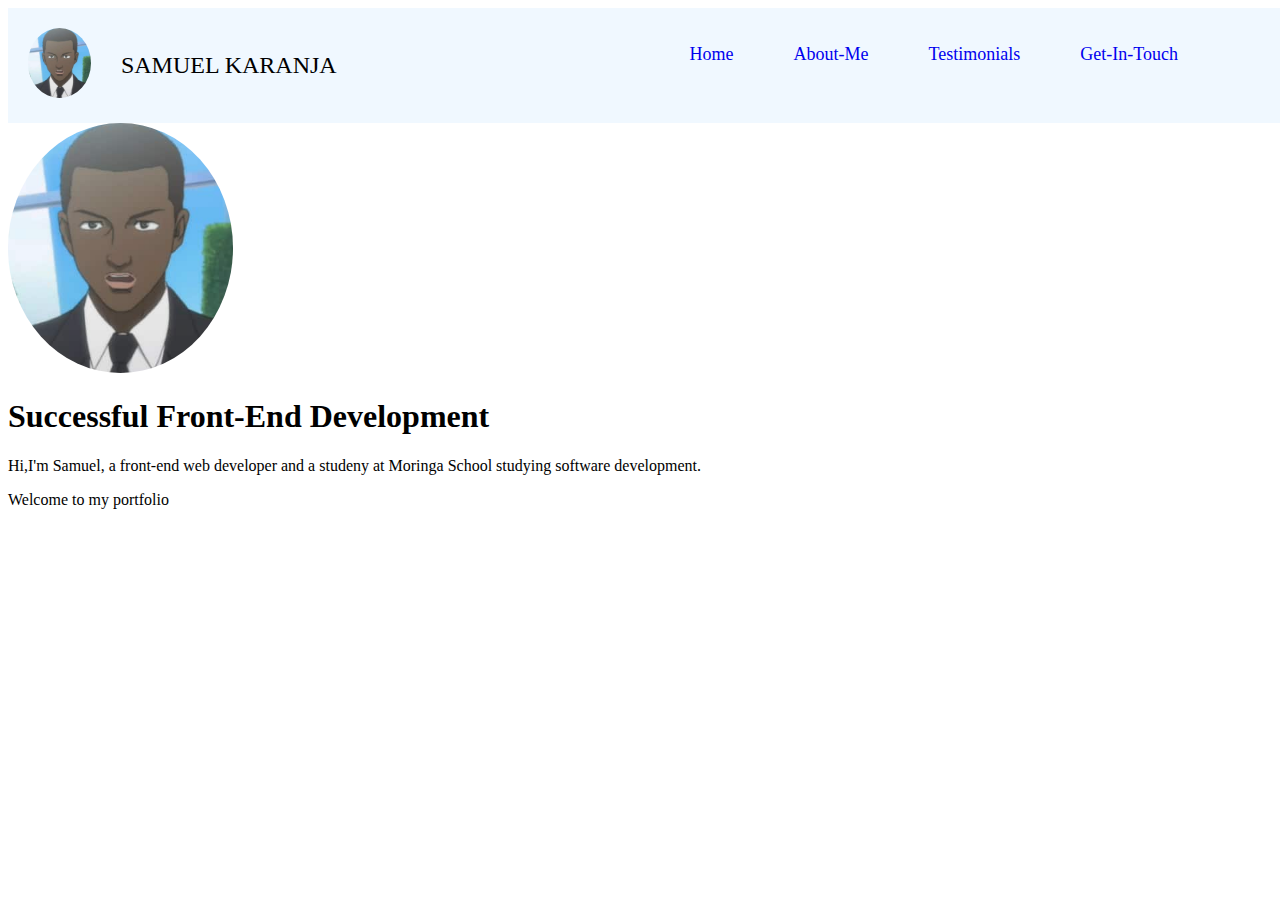
==== index.html @ 38bc6034 "build: body-add a background image to web page" ====
<!DOCTYPE html>
<html lang="en">

<head>
    <meta charset="UTF-8">
    <meta http-equiv="X-UA-Compatible" content="IE=edge">
    <meta name="viewport" content="width=device-width, initial-scale=1.0">
    <title>Portfolio</title>
    <link rel="stylesheet" href="css/style.css">
</head>

<body>
    <div class="header">

        <ul class="tabs">
            <li> <a href="#">Home</a> </li>
            <li> <a href="#">About-Me</a> </li>
            <li> <a href="#">Testimonials</a> </li>
            <li> <a href="#">Get-In-Touch</a> </li>

        </ul>

        <div class="logo">
            <img id="profile" height="70px" src="/images/profile.png" alt="profile">
            <p id="name">SAMUEL KARANJA</p>
        </div>
    </div>

    <div class="intro">
        <img id="profile" height="250px" src="/images/profile.png" alt="profile1">
        <h1>Successful Front-End Development</h1>
        <p>
            Hi,I'm Samuel, a front-end web developer and a studeny at Moringa School studying software development.
        </p>
        <p>Welcome to my portfolio</p>
    </div>

</body>

</html>
---- css/style.css ----
body{
    margin: none;
    padding: 0%;
    text-decoration: none;


}

.header{
    width: 100vw;
    align-items: center;
    padding: 20px;
    background-color: aliceblue;
    justify-content: space-around;
}

.logo{
    display: flex;
}

.tabs{
    float: right;
    display: flex;
    list-style: none;
    padding-right: 100px;

}
.tabs a{
    text-decoration: none;
    padding: 30px;
    font-size: large;
 
}

.btns{
    display: flex;
    text-align: center;
    align-items: center;
}

#profile{
    border-radius: 50%;
 
}
#name{
    font-size: x-large;
    padding-left: 30px;
}
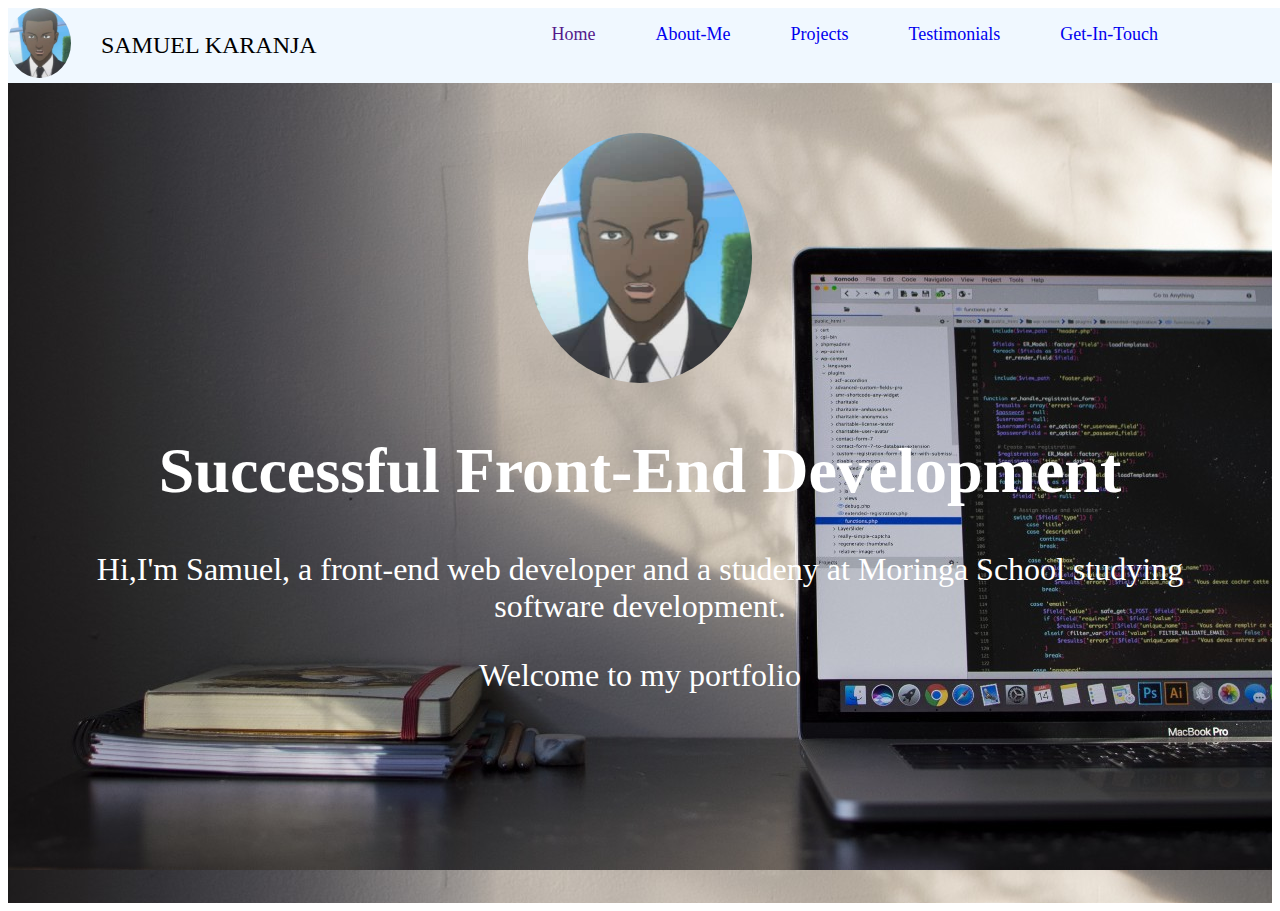
==== commit 3357c029: "build: add about me  html file and boiler plate" ====
--- a/index.html
+++ b/index.html
@@ -13,8 +13,9 @@
     <div class="header">
 
         <ul class="tabs">
-            <li> <a href="#">Home</a> </li>
+            <li> <index class="html"></index><a href="">Home</a> </li>
             <li> <a href="#">About-Me</a> </li>
+            <li> <a href="#">Projects</a> </li>
             <li> <a href="#">Testimonials</a> </li>
             <li> <a href="#">Get-In-Touch</a> </li>
 
--- a/css/style.css
+++ b/css/style.css
@@ -1,49 +1,50 @@
-body{
-    margin: none;
-    padding: 0%;
-    text-decoration: none;
+body {
+  margin: none;
+  padding: 0%;
+  text-decoration: none;
+}
 
+.header {
+  width: 100vw;
+  align-items: center;
+  padding:20, 20, 0  20;
+  background-color: aliceblue;
+  justify-content: space-around;
+}
+
+.logo {
+  display: flex;
+}
+
+.tabs {
+  float: right;
+  display: flex;
+  list-style: none;
+  padding-right: 100px;
+}
+.tabs a {
+  text-decoration: none;
+  padding: 30px;
+  font-size: large;
+}
+
+#profile {
+  border-radius: 50%;
 
 }
 
-.header{
-    width: 100vw;
-    align-items: center;
-    padding: 20px;
-    background-color: aliceblue;
-    justify-content: space-around;
+#name {
+  font-size: x-large;
+  padding-left: 30px;
 }
 
-.logo{
-    display: flex;
+.intro {
+    text-align: center;
+    height: 80vh;
+    font-size: xx-large;
+
+    padding: 50px;
+    color: rgb(255, 255, 255);
+    background-image: url('/images/img1.jpeg');
 }
 
-.tabs{
-    float: right;
-    display: flex;
-    list-style: none;
-    padding-right: 100px;
-
-}
-.tabs a{
-    text-decoration: none;
-    padding: 30px;
-    font-size: large;
- 
-}
-
-.btns{
-    display: flex;
-    text-align: center;
-    align-items: center;
-}
-
-#profile{
-    border-radius: 50%;
- 
-}
-#name{
-    font-size: x-large;
-    padding-left: 30px;
-}
-
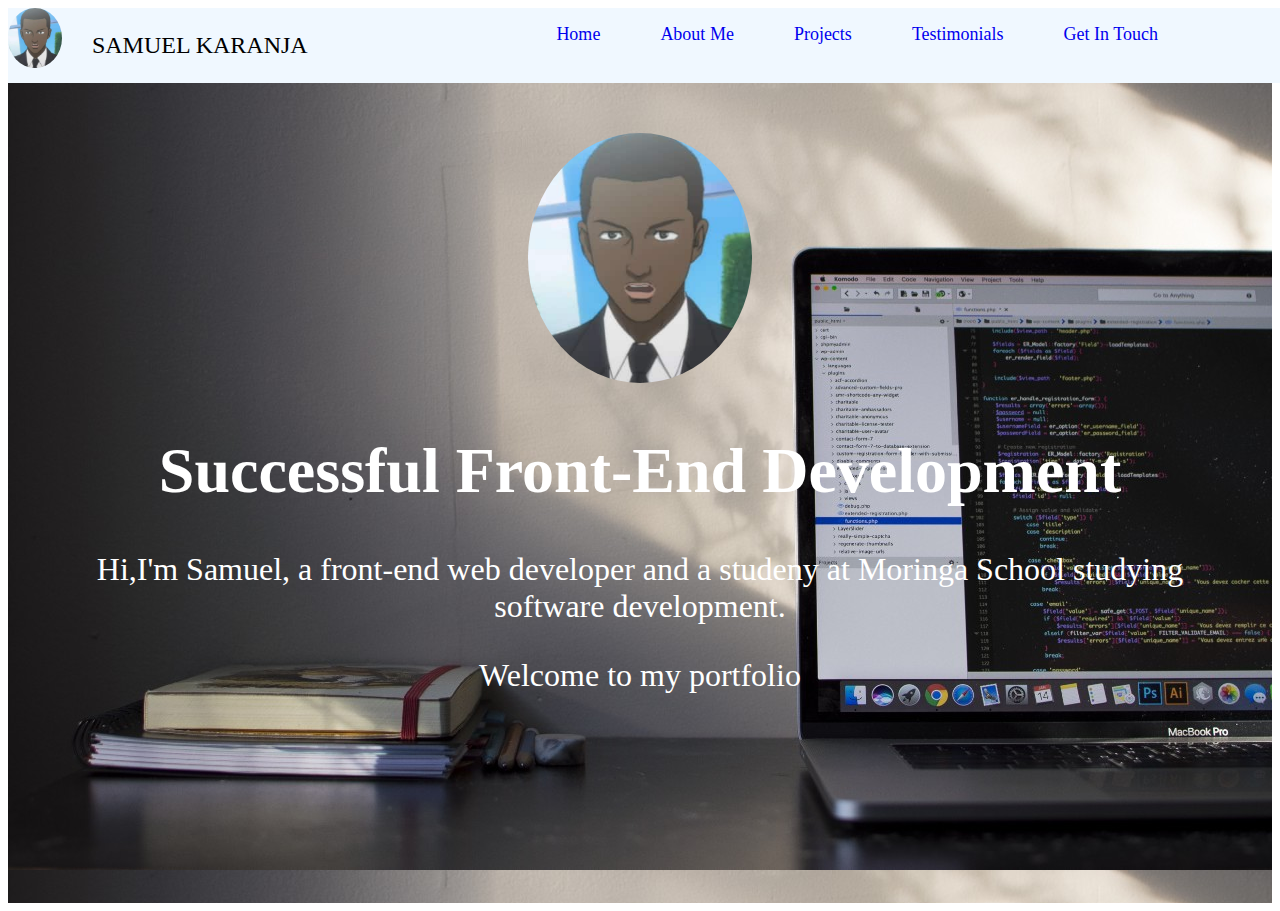
==== commit bc872d20: "build: removed dashes in get in touch and about me" ====
--- a/index.html
+++ b/index.html
@@ -13,22 +13,22 @@
     <div class="header">
 
         <ul class="tabs">
-            <li> <index class="html"></index><a href="">Home</a> </li>
-            <li> <a href="#">About-Me</a> </li>
+            <li> <a href="index.html">Home</a> </li>
+            <li> <a href="about.html">About Me</a> </li>
             <li> <a href="#">Projects</a> </li>
             <li> <a href="#">Testimonials</a> </li>
-            <li> <a href="#">Get-In-Touch</a> </li>
+            <li> <a href="#">Get In Touch</a> </li>
 
         </ul>
 
         <div class="logo">
-            <img id="profile" height="70px" src="/images/profile.png" alt="profile">
+            <img id="profile" height="60px" src="/images/profile.png" alt="profile">
             <p id="name">SAMUEL KARANJA</p>
         </div>
     </div>
 
     <div class="intro">
-        <img id="profile" height="250px" src="/images/profile.png" alt="profile1">
+        <img id="profile1" height="250px" src="/images/profile.png" alt="profile1">
         <h1>Successful Front-End Development</h1>
         <p>
             Hi,I'm Samuel, a front-end web developer and a studeny at Moringa School studying software development.
--- a/css/style.css
+++ b/css/style.css
@@ -33,6 +33,11 @@
 
 }
 
+#profile1 {
+    border-radius: 50%
+  
+  }
+
 #name {
   font-size: x-large;
   padding-left: 30px;
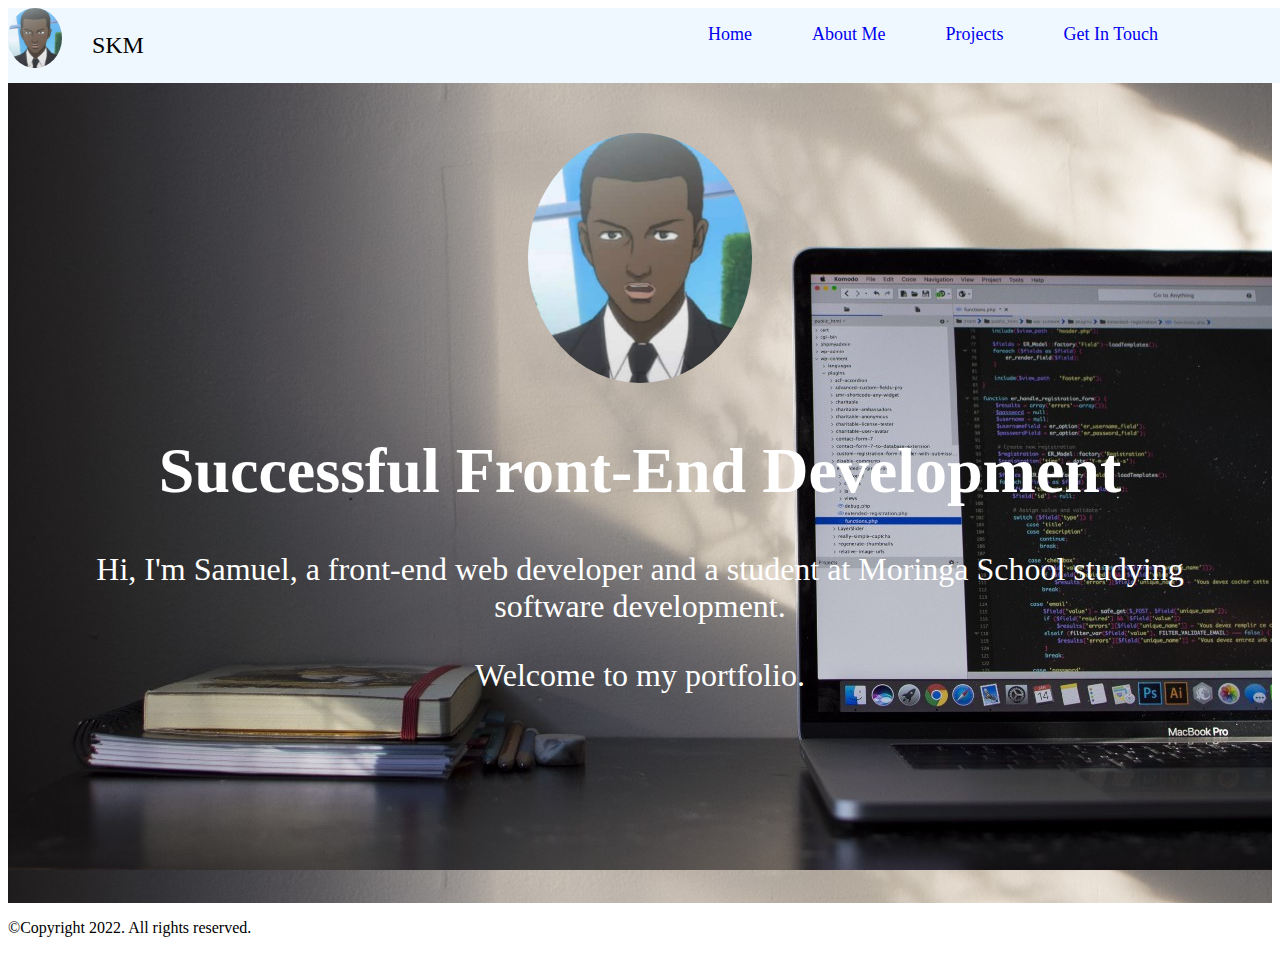
==== commit 1add0575: "build: add copyright to homepage and remove testimonials tab" ====
--- a/index.html
+++ b/index.html
@@ -16,14 +16,13 @@
             <li> <a href="index.html">Home</a> </li>
             <li> <a href="about.html">About Me</a> </li>
             <li> <a href="#">Projects</a> </li>
-            <li> <a href="#">Testimonials</a> </li>
             <li> <a href="#">Get In Touch</a> </li>
 
         </ul>
 
         <div class="logo">
             <img id="profile" height="60px" src="/images/profile.png" alt="profile">
-            <p id="name">SAMUEL KARANJA</p>
+            <p id="name">SKM</p>
         </div>
     </div>
 
@@ -31,9 +30,13 @@
         <img id="profile1" height="250px" src="/images/profile.png" alt="profile1">
         <h1>Successful Front-End Development</h1>
         <p>
-            Hi,I'm Samuel, a front-end web developer and a studeny at Moringa School studying software development.
+            Hi, I'm Samuel, a front-end web developer and a student at Moringa School studying software development.
         </p>
-        <p>Welcome to my portfolio</p>
+        <p>Welcome to my portfolio.</p>
+    </div>
+
+    <div class="copyright">
+        <p>©Copyright 2022. All rights reserved.</p>
     </div>
 
 </body>
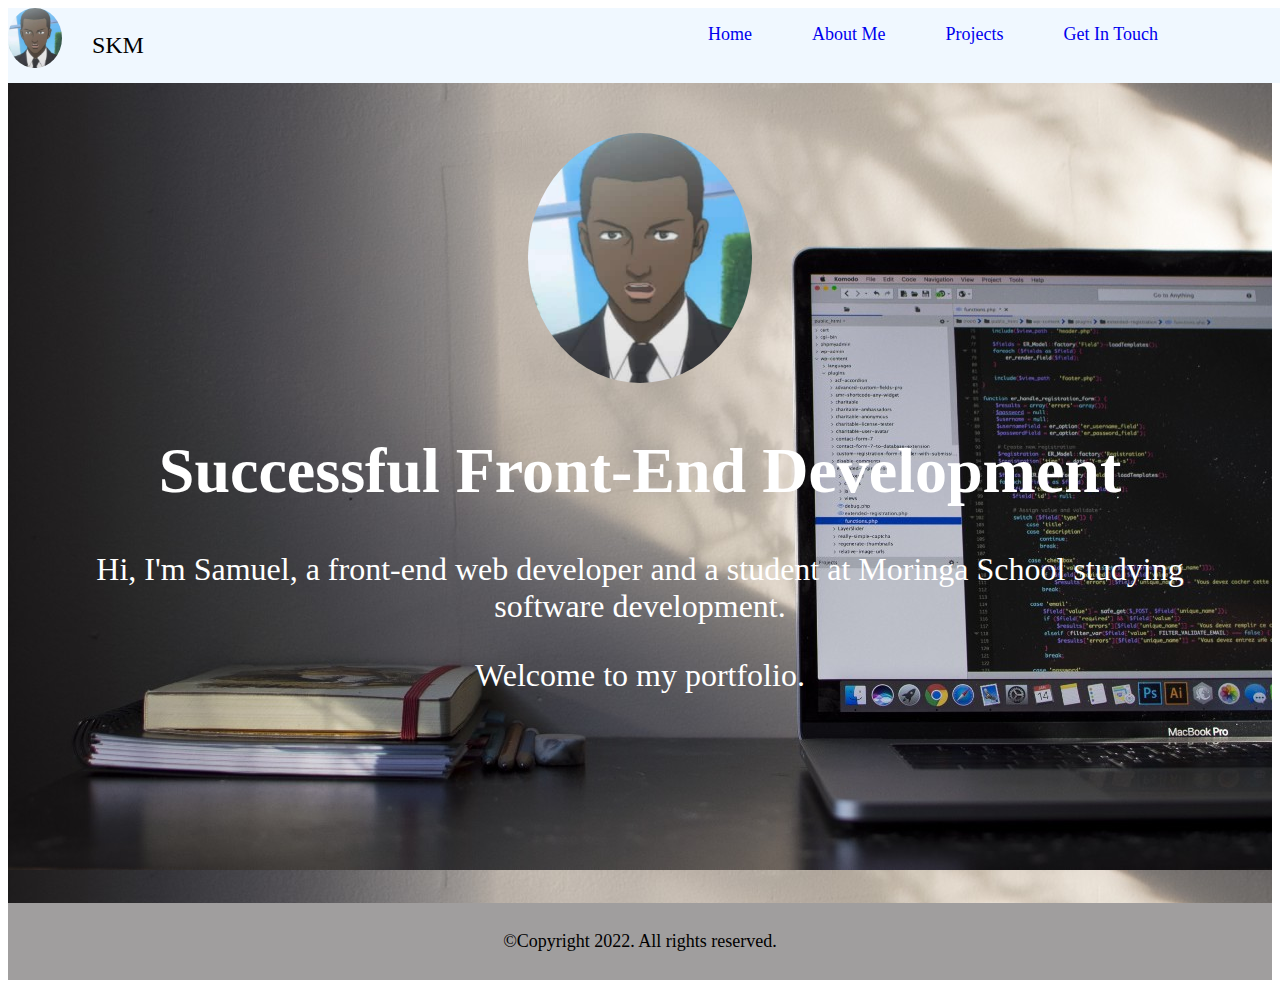
==== commit 05034135: "add link directons for nav bar tabs" ====
--- a/index.html
+++ b/index.html
@@ -15,8 +15,8 @@
         <ul class="tabs">
             <li> <a href="index.html">Home</a> </li>
             <li> <a href="about.html">About Me</a> </li>
-            <li> <a href="#">Projects</a> </li>
-            <li> <a href="#">Get In Touch</a> </li>
+            <li> <a href="projects.html">Projects</a> </li>
+            <li> <a href="contact.html">Get In Touch</a> </li>
 
         </ul>
 
--- a/css/style.css
+++ b/css/style.css
@@ -53,3 +53,10 @@
     background-image: url('/images/img1.jpeg');
 }
 
+.copyright{
+  text-align: center;
+  background-color: rgb(160, 158, 158);
+  padding: 10px;
+  font-size: large;
+}
+
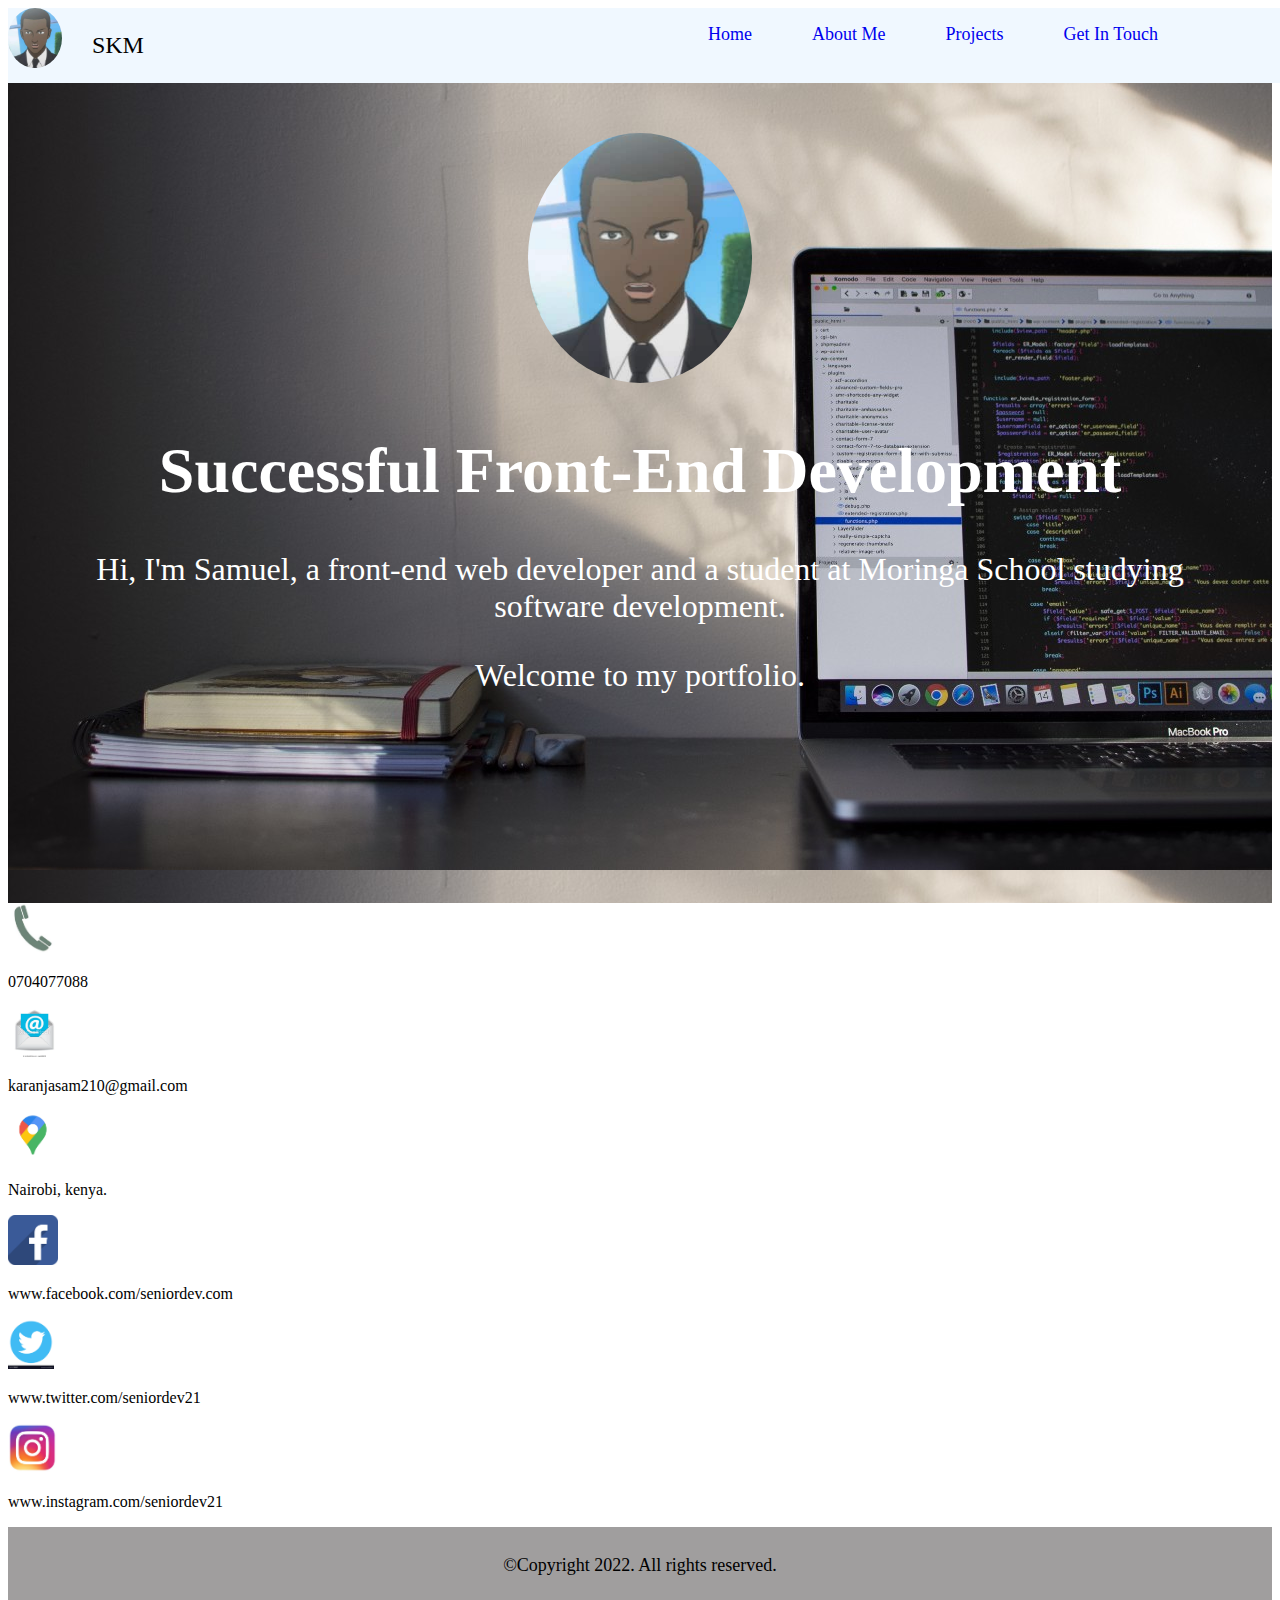
==== commit 17bed2c3: "build: add footer in index.html file" ====
--- a/index.html
+++ b/index.html
@@ -35,6 +35,48 @@
         <p>Welcome to my portfolio.</p>
     </div>
 
+    <div class="footer">
+
+        <div class="group1">
+            <div class="phone">
+                <img src="/images/phone.jpeg" alt="phone" class="imgs" height="50px">
+                <p>0704077088</p>
+            </div>
+
+            <div class="mail">
+                <img src="/images/mail.webp" alt="mail" class="imgs" height="50px">
+                <p>karanjasam210@gmail.com</p>
+            </div>
+
+            <div class="location">
+                <img src="/images/location.png" alt="mail" class="imgs" height="50px">
+                <p>Nairobi, kenya.</p>
+            </div>
+        </div>
+
+        <div class="group2">
+
+            <div class="facebook">
+                <img src="/images/fb.png" alt="mail" class="imgs" height="50px">
+                <p>www.facebook.com/seniordev.com</p>
+            </div>
+
+            <div class="twitter">
+                <img src="/images/twitter.png" alt="mail" class="imgs" height="50px">
+                <p>www.twitter.com/seniordev21</p>
+            </div>
+
+            <div class="instagram">
+                <img src="/images/ig.jpeg" alt="mail" class="imgs" height="50px">
+                <p>www.instagram.com/seniordev21</p>
+            </div>
+
+        </div>
+
+    </div>
+
+
+
     <div class="copyright">
         <p>©Copyright 2022. All rights reserved.</p>
     </div>
--- a/css/style.css
+++ b/css/style.css
@@ -60,3 +60,5 @@
   font-size: large;
 }
 
+
+
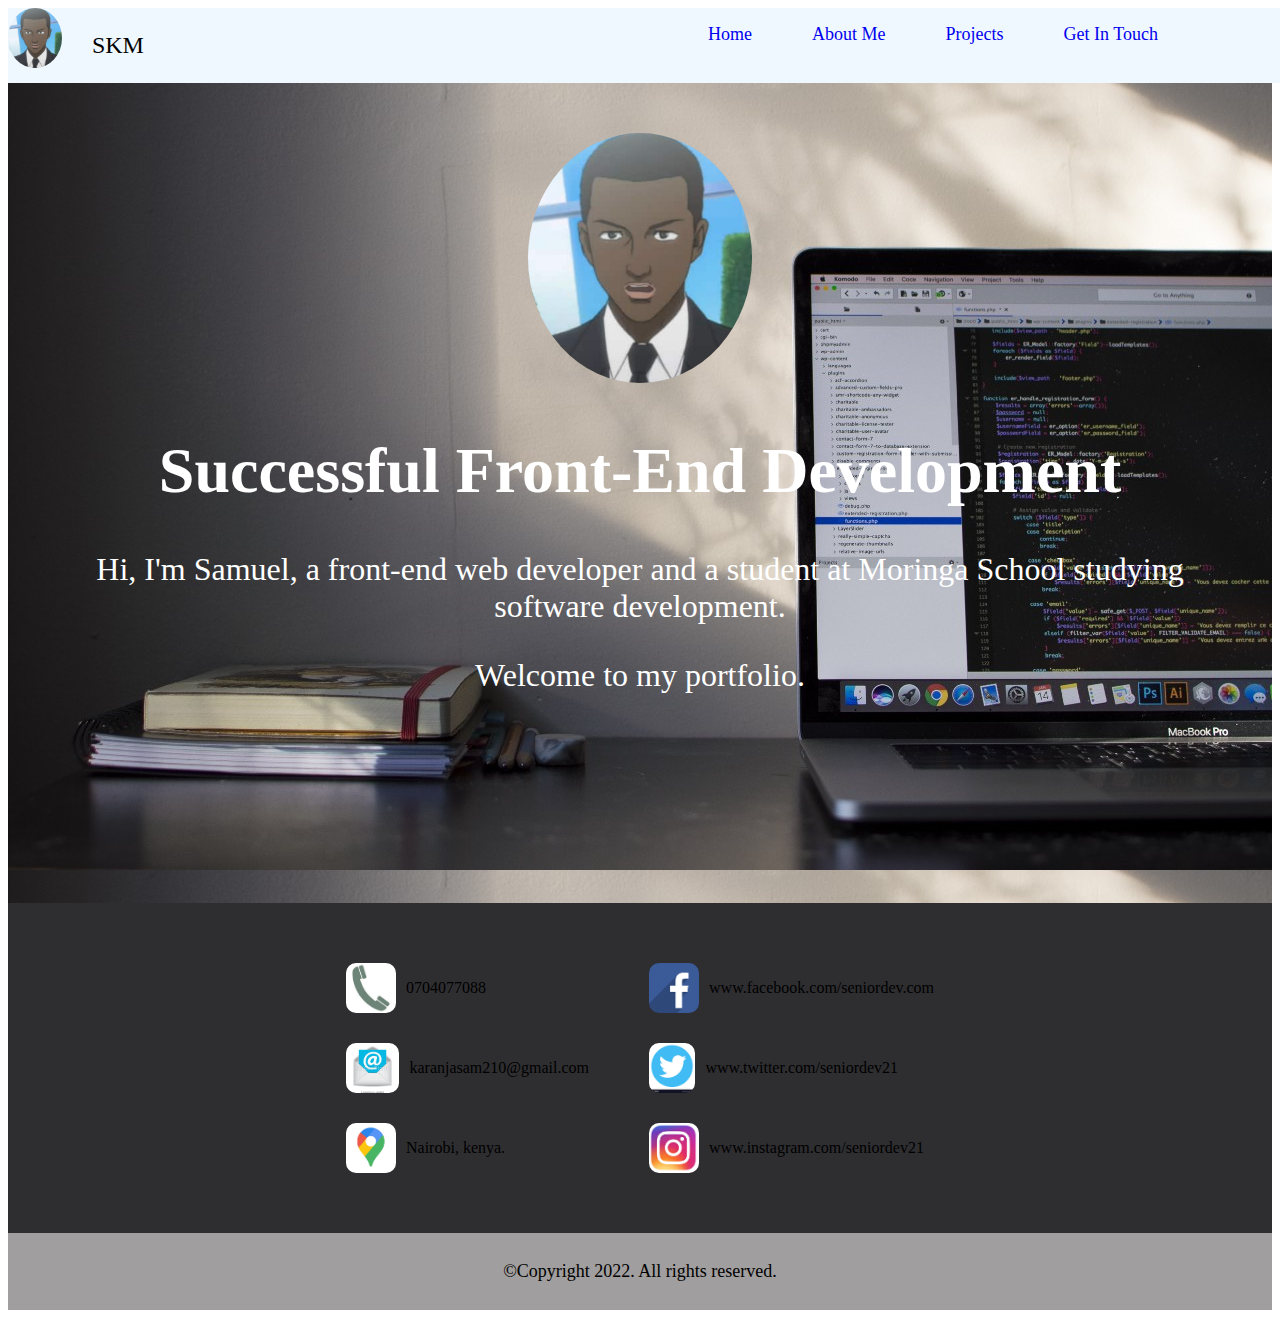
==== commit 3461359f: "fix: remove slashes before images file paths" ====
--- a/index.html
+++ b/index.html
@@ -21,13 +21,13 @@
         </ul>
 
         <div class="logo">
-            <img id="profile" height="60px" src="/images/profile.png" alt="profile">
+            <img id="profile" height="60px" src="images/profile.png" alt="profile">
             <p id="name">SKM</p>
         </div>
     </div>
 
     <div class="intro">
-        <img id="profile1" height="250px" src="/images/profile.png" alt="profile1">
+        <img id="profile1" height="250px" src="images/profile.png" alt="profile1">
         <h1>Successful Front-End Development</h1>
         <p>
             Hi, I'm Samuel, a front-end web developer and a student at Moringa School studying software development.
@@ -39,17 +39,17 @@
 
         <div class="group1">
             <div class="phone">
-                <img src="/images/phone.jpeg" alt="phone" class="imgs" height="50px">
+                <img src="images/phone.jpeg" alt="phone" class="imgs" height="50px">
                 <p>0704077088</p>
             </div>
 
             <div class="mail">
-                <img src="/images/mail.webp" alt="mail" class="imgs" height="50px">
+                <img src="images/mail.webp" alt="mail" class="imgs" height="50px">
                 <p>karanjasam210@gmail.com</p>
             </div>
 
             <div class="location">
-                <img src="/images/location.png" alt="mail" class="imgs" height="50px">
+                <img src="images/location.png" alt="mail" class="imgs" height="50px">
                 <p>Nairobi, kenya.</p>
             </div>
         </div>
@@ -57,17 +57,17 @@
         <div class="group2">
 
             <div class="facebook">
-                <img src="/images/fb.png" alt="mail" class="imgs" height="50px">
+                <img src="images/fb.png" alt="mail" class="imgs" height="50px">
                 <p>www.facebook.com/seniordev.com</p>
             </div>
 
             <div class="twitter">
-                <img src="/images/twitter.png" alt="mail" class="imgs" height="50px">
+                <img src="images/twitter.png" alt="mail" class="imgs" height="50px">
                 <p>www.twitter.com/seniordev21</p>
             </div>
 
             <div class="instagram">
-                <img src="/images/ig.jpeg" alt="mail" class="imgs" height="50px">
+                <img src="images/ig.jpeg" alt="mail" class="imgs" height="50px">
                 <p>www.instagram.com/seniordev21</p>
             </div>
 
--- a/css/style.css
+++ b/css/style.css
@@ -7,7 +7,7 @@
 .header {
   width: 100vw;
   align-items: center;
-  padding:20, 20, 0  20;
+  padding: 20, 20, 0 20;
   background-color: aliceblue;
   justify-content: space-around;
 }
@@ -30,13 +30,11 @@
 
 #profile {
   border-radius: 50%;
-
 }
 
 #profile1 {
-    border-radius: 50%
-  
-  }
+  border-radius: 50%;
+}
 
 #name {
   font-size: x-large;
@@ -44,21 +42,40 @@
 }
 
 .intro {
-    text-align: center;
-    height: 80vh;
-    font-size: xx-large;
+  text-align: center;
+  height: 80vh;
+  font-size: xx-large;
 
-    padding: 50px;
-    color: rgb(255, 255, 255);
-    background-image: url('/images/img1.jpeg');
+  padding: 50px;
+  color: rgb(255, 255, 255);
+  background-image: url("/images/img1.jpeg");
 }
 
-.copyright{
+.copyright {
   text-align: center;
   background-color: rgb(160, 158, 158);
   padding: 10px;
   font-size: large;
 }
 
+.footer {
+  display: flex;
+  padding: 30px;
+  background-color: #2e2e31;
+  justify-content: center;
+}
 
+.phone,
+.mail,
+.location,
+.facebook,
+.twitter,
+.instagram {
+  display: flex;
+  margin: 30px;
+}
 
+.imgs {
+  border-radius: 10px;
+  margin-right: 10px;
+}
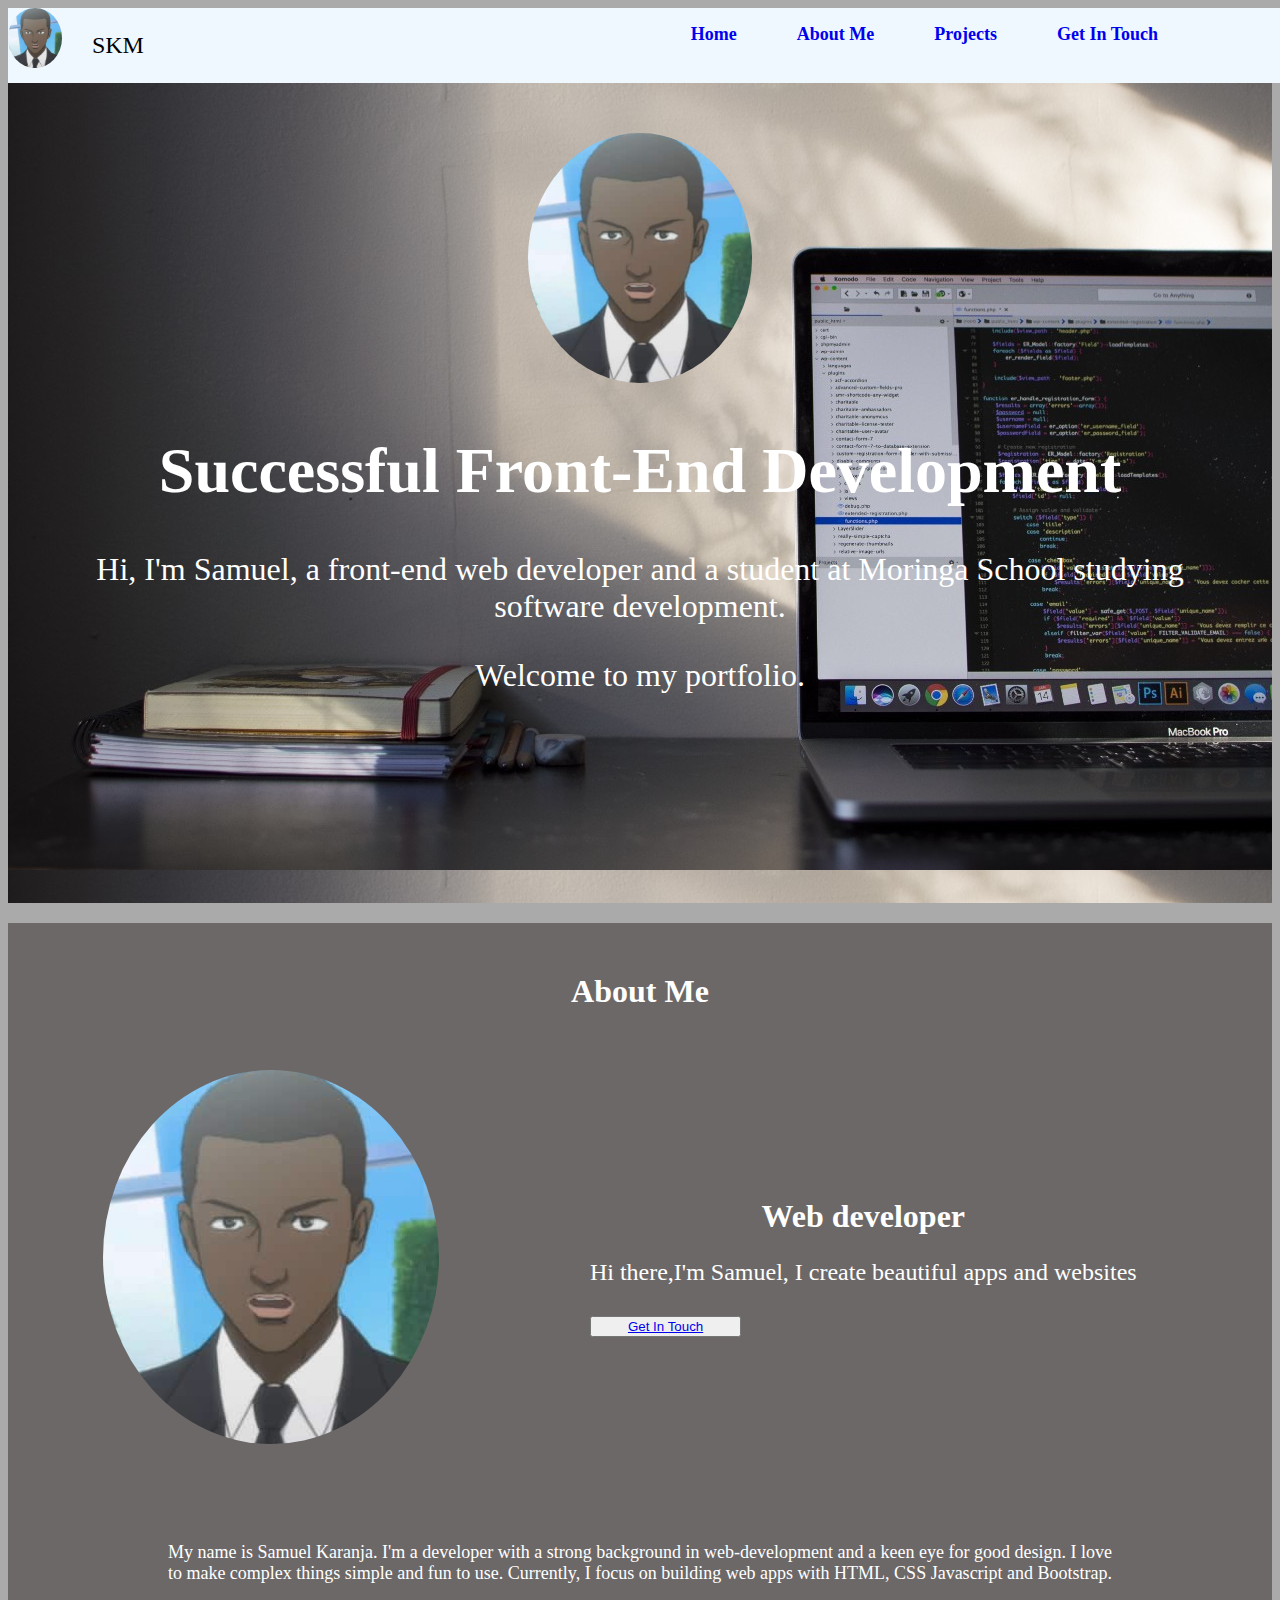
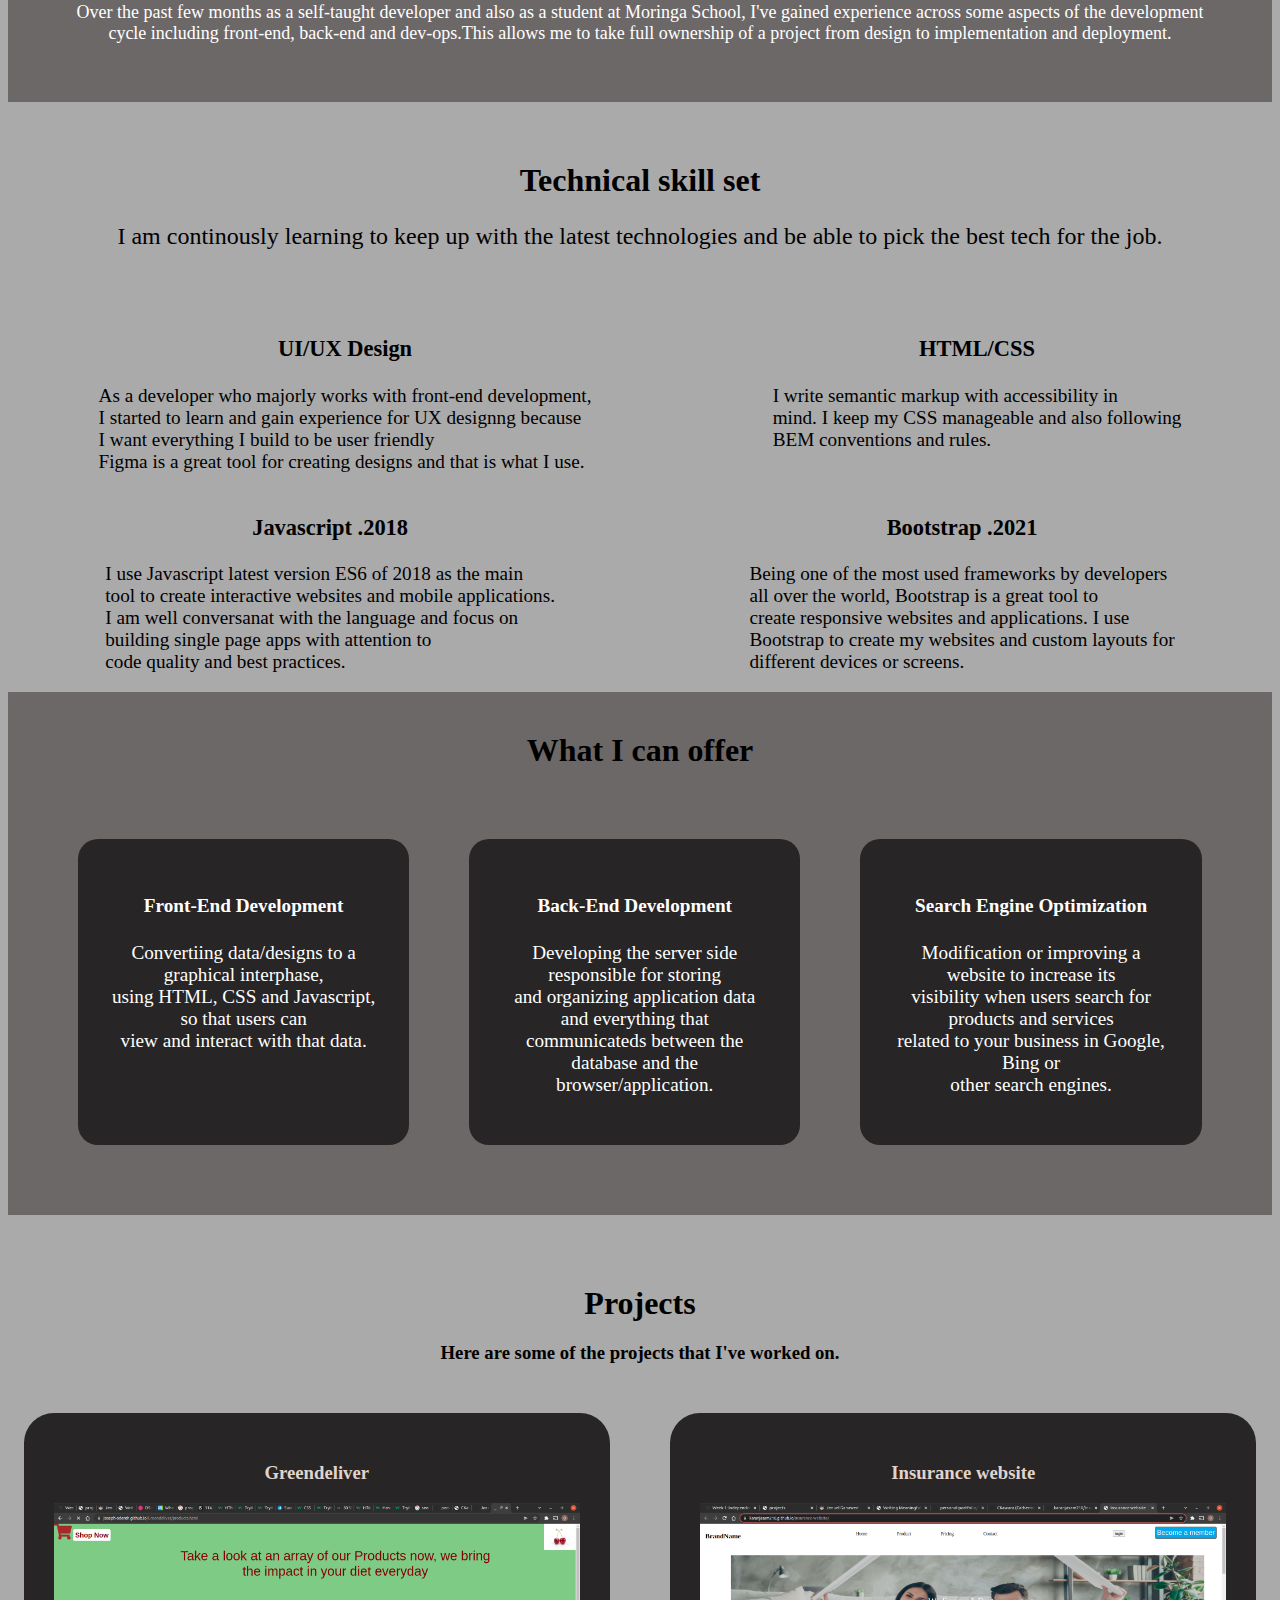
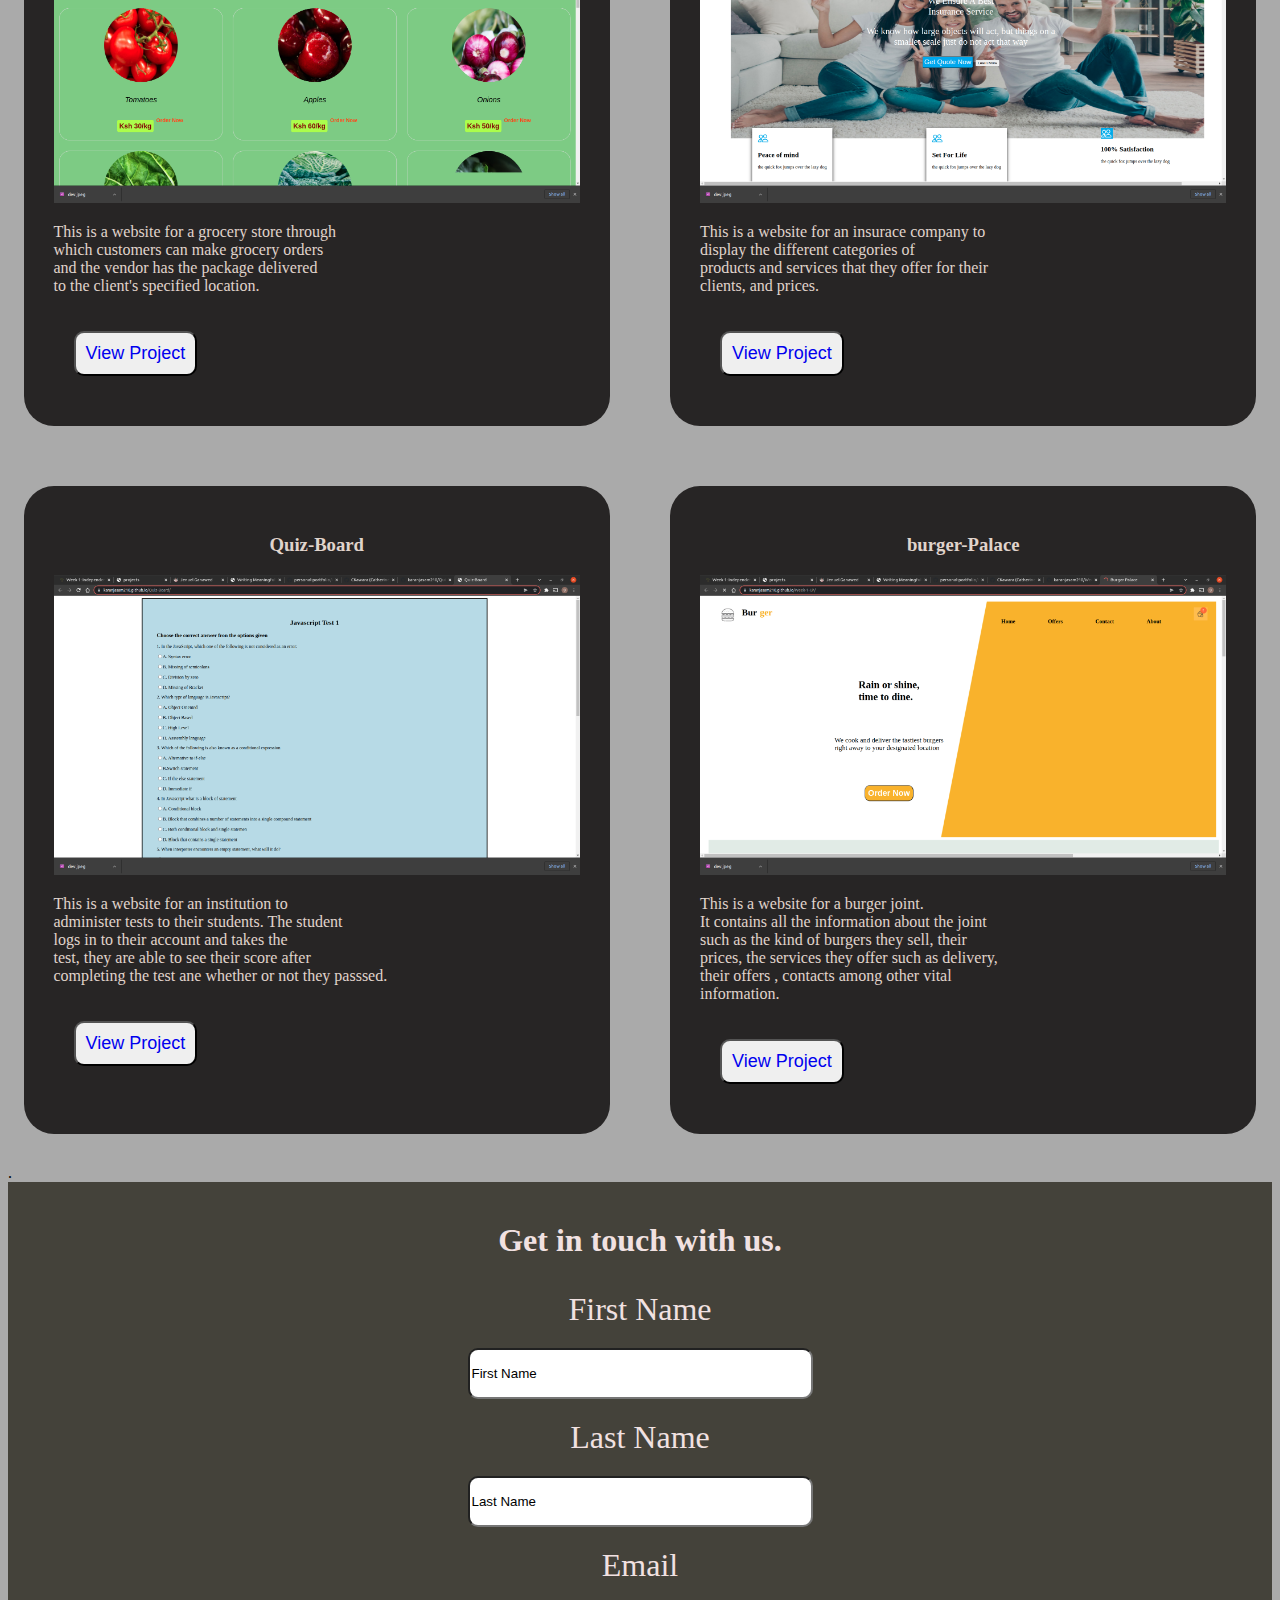
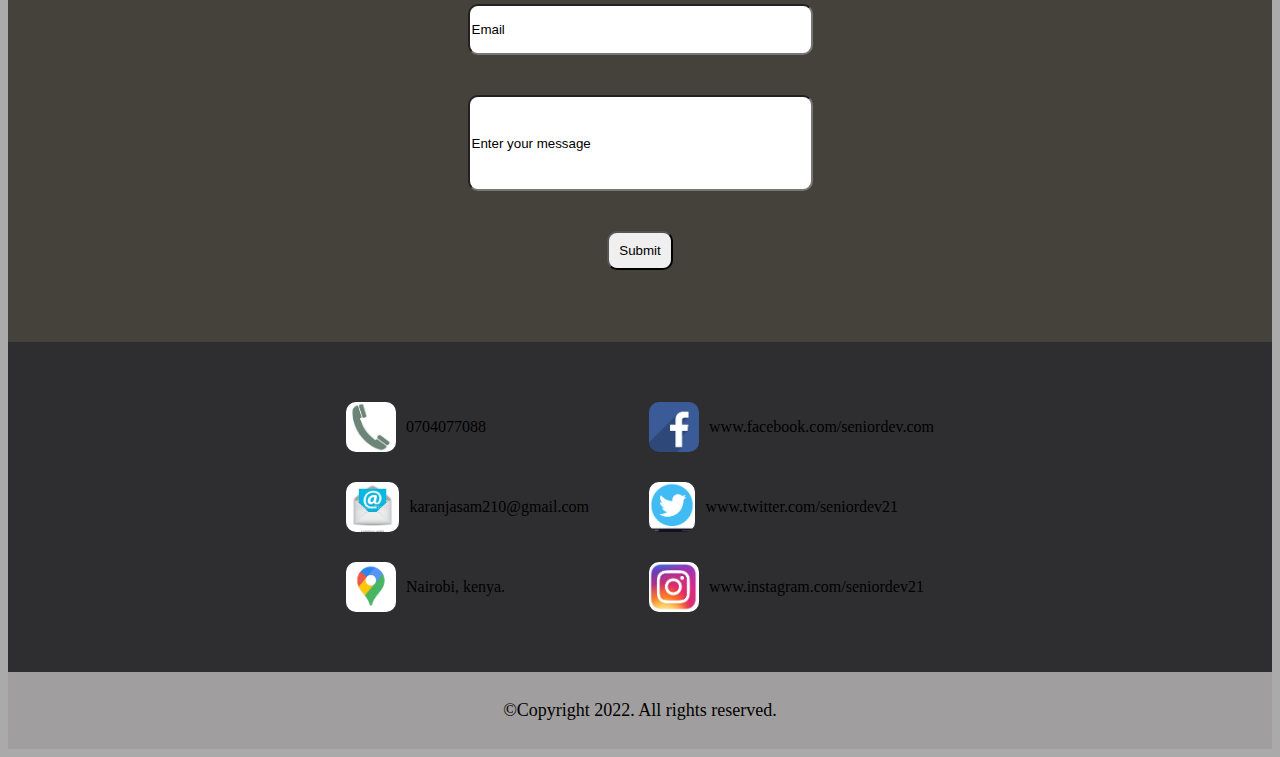
==== commit 508e1e24: "build: landing page revamp" ====
--- a/index.html
+++ b/index.html
@@ -7,16 +7,17 @@
     <meta name="viewport" content="width=device-width, initial-scale=1.0">
     <title>Portfolio</title>
     <link rel="stylesheet" href="css/style.css">
+  
 </head>
 
 <body>
-    <div class="header">
+    <div class="header" id="header">
 
         <ul class="tabs">
-            <li> <a href="index.html">Home</a> </li>
-            <li> <a href="about.html">About Me</a> </li>
-            <li> <a href="projects.html">Projects</a> </li>
-            <li> <a href="contact.html">Get In Touch</a> </li>
+            <li> <a href="/#header">Home</a> </li>
+            <li> <a href="/#aboutme">About Me</a> </li>
+            <li> <a href="/#projects">Projects</a> </li>
+            <li> <a href="/#contact">Get In Touch</a> </li>
 
         </ul>
 
@@ -35,6 +36,223 @@
         <p>Welcome to my portfolio.</p>
     </div>
 
+    <div class="aboutme" id="aboutme">
+      
+        <div class="section1">
+            <h2 class="titles">About Me</h2>
+            <div class="about">
+                <img id="profile1" src="images/profile.png" alt="profile">
+                <div class="info">
+                    <h2>Web developer</h2>
+                    <p>
+                        Hi there,I'm Samuel, I create beautiful apps and websites
+                    </p>
+                    <button><a href="/#contact" class="buttons">Get In Touch</a></button>
+                </div>
+            </div>
+
+
+
+            <div class="description">
+                <p>My name is Samuel Karanja. I'm a developer with a strong background in web-development and a keen eye
+                    for
+                    good design. I love <br> to make complex things simple and fun to use. Currently, I focus on
+                    building
+                    web apps
+                    with HTML, CSS Javascript and Bootstrap.</p>
+                <p>Over the past few months as a self-taught developer and also as a student at Moringa School, I've
+                    gained
+                    experience across some aspects of the development <br> cycle including front-end, back-end and
+                    dev-ops.This
+                    allows me to take full ownership of a project from design to implementation and deployment.</p>
+
+            </div>
+        </div>
+
+
+        <div class="skills">
+
+            <div class="technical">
+                <h2>Technical skill set</h2>
+                <p>I am continously learning to keep up with the latest technologies and be able to pick the best tech
+                    for
+                    the
+                    job.</p>
+            </div>
+
+            <div class="row1">
+                <div class="design">
+                    <h3>UI/UX Design</h3>
+                    <p>As a developer who majorly works with front-end development,<br> I started to learn and gain
+                        experience
+                        for UX designng because <br> I want everything I build to be user friendly <br> Figma is a great
+                        tool
+                        for creating designs and that is what I use.</p>
+
+                </div>
+
+                <div class="html">
+                    <H3>HTML/CSS</H3>
+                    <p>I write semantic markup with accessibility in <br> mind. I keep my CSS manageable and also
+                        following
+                        <br>
+                        BEM
+                        conventions and rules.</p>
+
+                </div>
+
+            </div>
+
+            <div class="row2">
+                <div class="javascript">
+                    <h3>Javascript .2018</h3>
+                    <p>I use Javascript latest version ES6 of 2018 as the main <br> tool to create interactive websites
+                        and
+                        mobile
+                        applications. <br> I am well conversanat with the language and focus on <br> building single
+                        page
+                        apps
+                        with
+                        attention
+                        to <br> code quality and best practices.</p>
+                </div>
+
+                <div class="bootstrap">
+                    <h3>Bootstrap .2021</h3>
+                    <p>Being one of the most used frameworks by developers <br> all over the world, Bootstrap is a great
+                        tool to
+                        <br>
+                        create
+                        responsive websites and applications. I use <br> Bootstrap to create my websites and custom
+                        layouts
+                        for
+                        <br> different
+                        devices or screens.</p>
+                </div>
+            </div>
+
+        </div>
+       
+
+       <div class="offermain">
+        <h2>What I can offer</h2>
+        <div class="offer">
+
+            <div class="front">
+                <h4>Front-End Development</h4>
+                <p>Convertiing data/designs to a graphical interphase, <br> using HTML, CSS and Javascript, so that
+                    users
+                    can <br> view and interact with that data.</p>
+            </div>
+
+            <div class="back">
+                <h4>Back-End Development</h4>
+                <p>Developing the server side responsible for storing <br> and organizing application data and
+                    everything
+                    that <br> communicateds between the database and the <br> browser/application.</p>
+            </div>
+
+            <div class="seo">
+                <h4>Search Engine Optimization</h4>
+                <p>Modification or improving a website to increase its <br> visibility when users search for products
+                    and
+                    services <br> related to your business in Google, Bing or <br> other search engines.</p>
+            </div>
+
+
+        </div>
+       </div>
+    </div>
+
+
+
+    <div class="projects" id="projects">
+
+        <h2 class="titles">Projects</h2>
+
+        <h3>Here are some of the projects that I've worked on.</h3>
+
+        <div class="mywork">
+            <div class="space1">
+                <div class="p-one">
+                    <h3>Greendeliver</h3>
+                    <img src="images/project1.png" height="300px" alt="Greendeliver">
+                    <p>This is a website for a grocery store through <br> which customers can make grocery orders <br>
+                        and
+                        the
+                        vendor has the package delivered <br> to the client's specified location.</p>
+                    <button class="buttons"><a href="https://joseph-oderoh.github.io/Greendeliver/">View
+                            Project</a></button>
+                </div>
+
+                <div class="p-two">
+                    <h3>Insurance website</h3>
+                    <img src="images/project2.png" height="300px" alt="Insurance-website">
+                    <p>This is a website for an insurace company to <br> display the different categories of <br>
+                        products
+                        and
+                        services that they offer for their <br> clients, and prices.</p>
+                    <button class="buttons"><a href="https://karanjasam210.github.io/Insurance-website/">View
+                            Project</a></button>
+                </div>
+            </div>
+
+            <div class="space2">
+                <div class="p-three">
+                    <h3>Quiz-Board</h3>
+                    <img src="images/project3.png" height="300px" alt="Quiz-Board">
+                    <p>This is a website for an institution to <br> administer tests to their students. The student <br>
+                        logs in
+                        to their account and takes the <br> test, they are able to see their score after <br> completing
+                        the
+                        test ane whether or not they passsed.</p>
+                    <button class="buttons"><a href="https://karanjasam210.github.io/Quiz-Board/">View
+                            Project</a></button>
+                </div>
+
+                <div class="p-four">
+                    <h3>burger-Palace</h3>
+                    <img src="images/project4.png" height="300px" alt="burger-Palace">
+                    <p>This is a website for a burger joint. <br> It contains all the information about the joint <br>
+                        such
+                        as
+                        the kind of burgers they sell, their <br> prices, the services they offer such as delivery, <br>
+                        their
+                        offers , contacts among other vital <br> information.</p>
+                    <button class="buttons"><a href="https://karanjasam210.github.io/Week-1-I.P/">View
+                            Project</a></button>
+                </div>
+            </div>
+
+
+            .
+
+        </div>
+
+    </div>
+
+    <div class="contact" id="contact">
+
+        <h2>Get in touch with us.</h2>
+        <p></p>
+        <div class="form">
+            <form action="#">
+                <label for="fname">First Name</label> <br>
+                <input type="text" name="fname" class="field" id="fname" value="First Name" size="40vw" required> <br>
+                <label for="lname">Last Name</label> <br>
+                <input type="text" name="lname" class="field" id="lname" value="Last Name" size="40vw" required > <br>
+                <label for="email">Email</label> <br>
+                <input type="email" name="email" class="field" id="email" value="Email" size="40vw" required> <br>
+                <input type="text" name="text" id="text" class="field" value="Enter your message" size="40vw" required><br>
+                <button type="submit" class="buttons">Submit</button>
+            </form>
+
+        </div>
+    </div>
+
+
+
+
     <div class="footer">
 
         <div class="group1">
--- a/css/style.css
+++ b/css/style.css
@@ -26,6 +26,7 @@
   text-decoration: none;
   padding: 30px;
   font-size: large;
+  font-weight: 900;
 }
 
 #profile {
@@ -45,10 +46,12 @@
   text-align: center;
   height: 80vh;
   font-size: xx-large;
-
   padding: 50px;
   color: rgb(255, 255, 255);
-  background-image: url("/images/img1.jpeg");
+  background-image: url("../images/img1.jpeg");
+  background-color: rgb(109, 104, 104);
+
+  
 }
 
 .copyright {
@@ -56,6 +59,7 @@
   background-color: rgb(160, 158, 158);
   padding: 10px;
   font-size: large;
+ 
 }
 
 .footer {
@@ -79,3 +83,145 @@
   border-radius: 10px;
   margin-right: 10px;
 }
+
+body {
+  margin: none;
+  padding: 0%;
+  background-color: rgb(170, 170, 170);
+}
+.about {
+  align-items: center;
+  display: flex;
+  padding: 40px;
+  justify-content: space-around;
+}
+
+.info {
+  padding: 40px;
+  font-size: x-large;
+}
+
+.section1 {
+  color: white;
+  background-color: rgb(109, 104, 104);
+}
+.titles{
+  padding-top: 50px;
+}
+
+.description {
+  text-align: center;
+  padding: 40px;
+  font-size: large;
+}
+
+.technical {
+  text-align: center;
+  padding: 40px;
+  font-size: x-large;
+}
+
+.row1,
+.row2 {
+  display: flex;
+  justify-content: space-around;
+  font-size: larger;
+}
+
+h2 {
+  text-align: center;
+  margin: 20px;
+}
+
+.offer {
+ 
+  display: flex;
+  justify-content: space-around;
+  font-size: larger;
+  padding: 20px;
+  /* background-color: rgb(78, 74, 74); */
+}
+
+.offermain{
+  text-align: center;
+  padding: 20px;
+  background-color: rgb(109, 104, 104);
+}
+
+.front,
+.back,
+.seo {
+  color: white;
+  border-radius: 20px;
+  background-color: rgb(39, 37, 37);
+  padding: 30px;
+  margin: 30px;
+}
+
+
+h3 {
+  text-align: center;
+}
+
+h2 {
+  text-align: center;
+  font-size: xx-large;
+}
+
+.space1,
+.space2 {
+  display: flex;
+  justify-content: center;
+}
+
+.p-one,
+.p-two,
+.p-three,
+.p-four {
+  background-color: rgb(39, 37, 37);
+  padding: 30px;
+  color: rgb(224, 212, 204);
+  border-radius: 30px;
+  margin: 30px;
+}
+
+.buttons {
+  margin: 20px;
+  padding: 10px;
+  border-radius: 10px;
+}
+
+.buttons a {
+  text-decoration: none;
+  font-size: large;
+}
+
+.return{
+  margin: 20px;
+  padding: 10px;
+  border-radius: 10px;
+  text-decoration: none;
+  height: 10px;
+}
+
+
+
+.contact {
+  height: 80vh;
+  padding: 20px;
+  color: rgb(241, 225, 225);
+  font-size: xx-large;
+  text-align: center;
+  background-color: rgb(68, 66, 58);
+}
+
+.field {
+  size: 30vw;
+  height: 5vh;
+  border-radius: 10px;
+  margin: 20px;
+}
+
+#text {
+  height: 10vh;
+}
